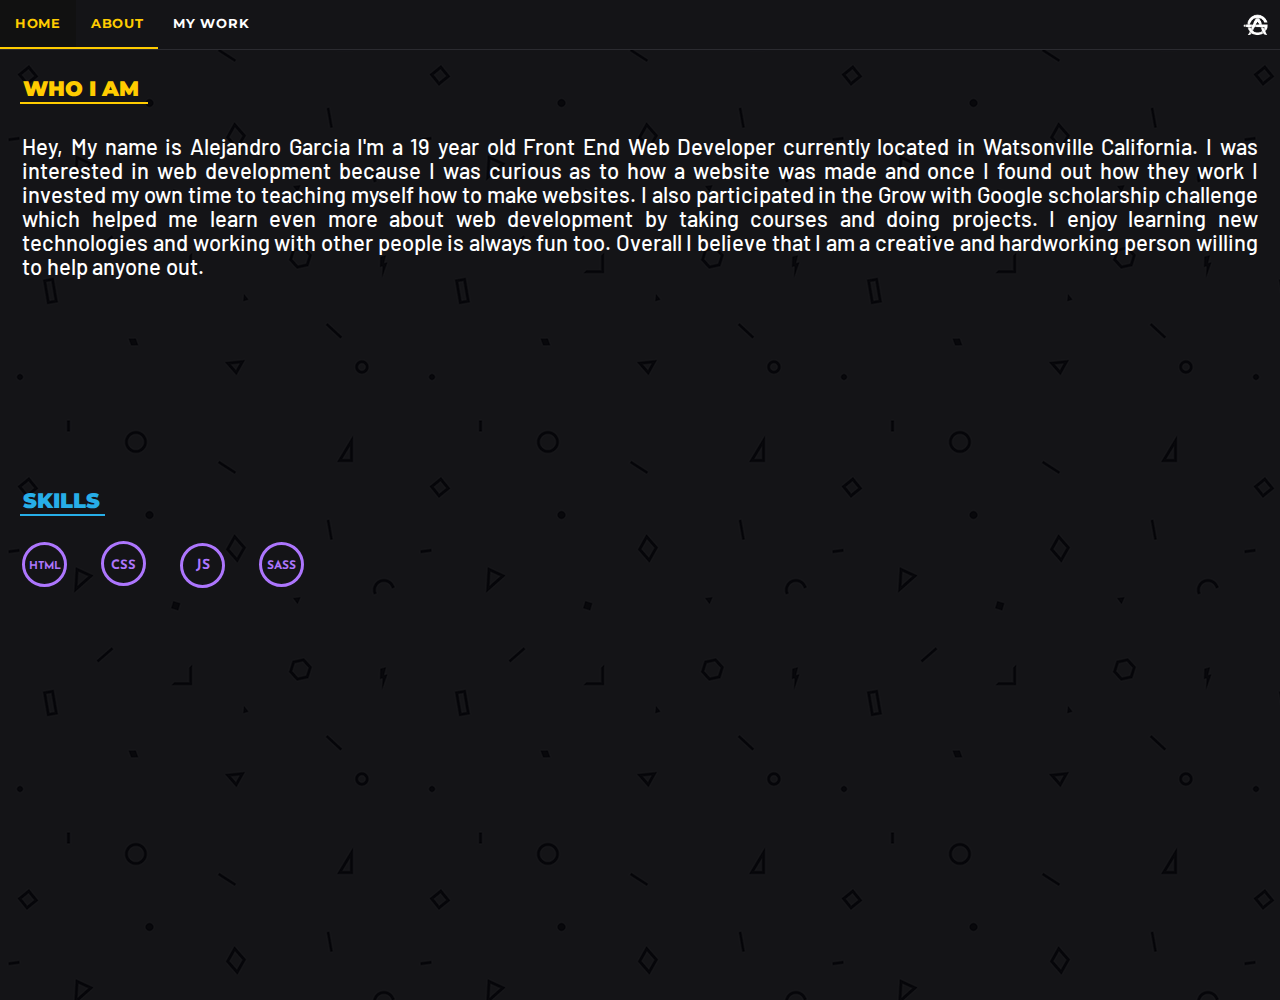
==== about.html @ f2c1bd62 "first commit" ====
<!DOCTYPE html>
<html lang="en">
<head>
  <meta charset="UTF-8">
  <meta name="viewport" content="width=device-width, initial-scale=1.0">
  <meta http-equiv="X-UA-Compatible" content="ie=edge">
  <link href="https://fonts.googleapis.com/css?family=Josefin+Sans:400,600,700" rel="stylesheet">
  <link href="https://fonts.googleapis.com/css?family=Montserrat:400,500,700,800,900" rel="stylesheet">
  <link href="https://fonts.googleapis.com/css?family=Barlow:400,500,600,700" rel="stylesheet">
  <link rel="stylesheet" href="css/reset.css">
  <link rel="stylesheet" href="css/about.css">
  <link rel="shortcut icon" type="image/x-icon" href="favicon.ico">
  <title>Alejandro G. | Portfolio</title>
</head>
  <body>
    <div class="container">
      <div class="menu">
        <nav>
          <ul>
            <li><a href="index.html">Home</a></li>
            <li><a href="about.html" class="active">About</a></li>
            <li><a href="work.html">My Work</a></li>
            <div class="logo">
                <a href="index.html"><img src="img/logo.png" alt="my logo"></a>
            </div>
          </ul>
        </nav>
  </div>

  <div class="main-1">
    <div class="heading-1">
      <h1>Who I am</h1>
    </div>
    <div class="about-me">
        <p>
          Hey, My name is Alejandro Garcia I'm a 19 year old Front End Web Developer currently located in Watsonville California. I was interested in web development because I was curious as to how a website was made and once I found out how they work I invested my own time to teaching myself how to make websites. I also participated in the Grow with Google scholarship challenge which helped me learn even more about web development by taking courses and doing projects. I enjoy learning new technologies and working with other people is always fun too. Overall I believe that I am a creative and hardworking person willing to help anyone out.
        </p>
    </div>
  </div>

    <div class="main-2">
      <div class="heading-2">
        <h1>Skills</h1>
      </div>

      <div class="langs">
        <div class="lang">
          <p class="ht">Html</p>
        </div>

        <div class="lang">
          <p class="css">CSS</p>
        </div>

        <div class="lang">
          <p class="js">JS</p>
        </div>

        <div class="lang">
          <p class="sass">SASS</p>
        </div>

        <!-- <div class="lang">
          <p class="git">GIT</p>
        </div> -->
      </div>

    </div>
  </div>
  </body>
</html>
---- css/about.css ----
body{
  font-family: 'Montserrat', sans-serif;
  background: #19191c;
  background:url(../img/bg1.png);
}
*{
  box-sizing: border-box;
}
.container {
  display: flex;
  flex-wrap: wrap;
  width: 100%;
  margin: 0 auto;
  /* border: solid 1px white; */
}
.active {
    color: #ffcc00;
    border-bottom: 2px solid #ffcc00;
}
.menu {
  width: 100%;
  position: fixed;
}

.menu nav {
  background-color: #141417;
  height: 50px;
  border-bottom: solid 1px #2b2b30;
}

ul {
    list-style-type: none;
    margin: 0;
    padding: 0;
    overflow: hidden;
}

li {
    float: left;
}

li a {
    display: block;
    color: white;
    text-align: center;
    padding: 17px 15px;
    text-decoration: none;
    text-transform: uppercase;
    font-size: 13px;
    font-weight: 700;
    transition: all .2s ease-in-out;
    cursor: pointer;
    letter-spacing: .7px;
}

 li a:hover {
    background-color: #111;
    border-bottom: 2px solid #ffcc00;
    color: #ffcc00;
}

.logo, img {
  float: right;
  height: 45px;
  width: 45px;
}

.main-1 {
  height: 520px;
  width: 100%;
  /* border: solid 1px red; */
  overflow: hidden;
}

.heading-1 {
  width: 150px;
  margin-left: 65px;
  /* border: solid 1px red; */
  margin-top: 78px;
  border-bottom: solid 2px #ffcc00;
}

.heading-1 h1 {
  font-size: 25px;
  font-weight: 900;
  text-transform: uppercase;
  color: #ffcc00;
  padding: 0 0 3px 3px;
}

.about-me {
  width: 92%;
  height: 1230px;
  margin: 30px auto;
  /* border: solid 1px purple; */
  justify-content: center;
}

.about-me p{
  width: 100%;
  color: #fff;
  font-size: 28px;
  font-weight: 500;
  word-spacing: .5px;
  line-height: 35px;
  font-family: 'Barlow', sans-serif;
  text-align: justify;

}

.main-2 {
  height: 550px;
  width: 100%;
  /* border: solid 1px red; */
  float: right;
  overflow: hidden;
}

.heading-2 {
  width: 100px;
  margin-left: 65px;
  /* border: solid 1px red; */
  margin-top: 40px;
  border-bottom: solid 2px #27aee8;
}
.heading-2 h1{
  font-size: 25px;
  font-weight: 900;
  text-transform: uppercase;
  color: #27aee8;
  padding: 0 0 5px 5px;
}

.langs {
  width: 92%;
  /* border: solid 1px green; */
  margin: 35px auto 0;
}

.lang {
  text-transform: uppercase;
  border: solid 3px #AD76FE;
  border-radius: 50%;
  height: 60px;
  width: 60px;
  margin-right: 40px;
  display: inline-block;
}

.ht {
  font-size: 15px;
  padding:  23px 5px;
  font-family: 'Josefin Sans', sans-serif;
  color: #AD76FE;
  font-weight: 800;
}

.css {
  font-size: 17px;
  padding:  22px 11px;
  font-family: 'Josefin Sans', sans-serif;
  color: #AD76FE;
  font-weight: 800;
}

.js {
  font-size: 17px;
  padding:  22px 19px;
  font-family: 'Josefin Sans', sans-serif;
  color: #AD76FE;
  font-weight: 800;
}

.sass {
  font-size: 16px;
  padding:  22px 7.5px;
  font-family: 'Josefin Sans', sans-serif;
  color: #AD76FE;
  font-weight: 800;
}

.git {
  font-size: 16px;
  padding:  22px 13px;
  font-family: 'Josefin Sans', sans-serif;
  color: #AD76FE;
  font-weight: 800;
}


/* width of bar*/
::-webkit-scrollbar {
    width: 10px;
}

/* Track */
::-webkit-scrollbar-track {
    box-shadow: inset 0 0 2px grey;
    border-radius: 5px;
}

/* Handle */
::-webkit-scrollbar-thumb {
    background: #37373d;
    border-radius: 15px;
}



















/* Media query's */
@media screen and (max-width: 1550px) {


  .main-1 {
    height: 450px;
    width: 100%;
    overflow: hidden;
  }

  .heading-1 {
    width: 128px;
    margin-left: 20px;
    margin-top: 78px;
    border-bottom: solid 2px #ffcc00;
  }
  .heading-1 h1{
    font-size: 21px;
    font-weight: 900;
    text-transform: uppercase;
    color: #ffcc00;
    padding: 0 0 3px 3px;
  }

  .about-me {
    width: 96.5%;
    height: 600px;
    margin: 30px auto 0;
    /* border: solid 1px purple; */
    justify-content: center;
  }

  .about-me p{
    width: 100%;
    color: #fff;
    font-size: 22px;
    font-weight: 500;
    word-spacing: .5px;
    line-height: 24px;
    font-family: 'Barlow', sans-serif;

  }

  .heading-2 {
    width: 85px;
    margin-left: 20px;
    margin-top: 40px;
    border-bottom: solid 2px #27aee8;
  }
  .heading-2 h1 {
    font-size: 21px;
    font-weight: 900;
    text-transform: uppercase;
    color: #27aee8;
    padding: 0 0 3px 3px;
  }

  .langs {
    width: 96.5%;
    margin: 25px auto 0;
  }

  .lang {
    text-transform: uppercase;
    border: solid 3px #AD76FE;
    border-radius: 50%;
    height: 45px;
    width: 45px;
    margin-right: 30px;
    display: inline-block;
  }

  .ht {
    font-size: 11px;
    padding:  16px 4px;
    font-family: 'Josefin Sans', sans-serif;
    color: #AD76FE;
    font-weight: 800;
  }

  .css {
    font-size: 13px;
    padding:  15px 7px;
    font-family: 'Josefin Sans', sans-serif;
    color: #AD76FE;
    font-weight: 800;
  }

  .js {
    font-size: 14px;
    padding:  13px 13px;
    font-family: 'Josefin Sans', sans-serif;
    color: #AD76FE;
    font-weight: 800;
  }

  .sass {
    width: 60px;
    font-size: 12px;
    padding:  15px 4.5px;
    font-family: 'Josefin Sans', sans-serif;
    color: #AD76FE;
    font-weight: 800;
  }
}

@media screen and (max-width: 1025px) {
  .menu {
    background-color: #141417;
    height: 48px;
  }

  li a {
      display: block;
      color: white;
      text-align: center;
      padding: 17px 15px;
      text-decoration: none;
      text-transform: uppercase;
      font-size: 13px;
      font-weight: 700;
      transition: all .2s ease-in-out;
      cursor: pointer;
      letter-spacing: .7px;
  }

  .logo, img {
    float: right;
    height: 32px;
    width: 32px;
    margin-top: 2px;
  }

  .main-1 {
    height: 450px;
    width: 100%;
    overflow: hidden;
  }

  .heading-1 {
    width: 128px;
    margin-left: 20px;
    margin-top: 78px;
    border-bottom: solid 2px #ffcc00;
  }
  .heading-1 h1{
    font-size: 21px;
    font-weight: 900;
    text-transform: uppercase;
    color: #ffcc00;
    padding: 0 0 3px 3px;
  }

  .about-me {
    width: 96.5%;
    height: 600px;
    margin: 30px auto 0;
    /* border: solid 1px purple; */
    justify-content: center;
  }

  .about-me p{
    width: 100%;
    color: #fff;
    font-size: 22px;
    font-weight: 500;
    word-spacing: .5px;
    line-height: 24px;
    font-family: 'Barlow', sans-serif;

  }

  .heading-2 {
    width: 85px;
    margin-left: 20px;
    margin-top: 40px;
    border-bottom: solid 2px #27aee8;
  }
  .heading-2 h1 {
    font-size: 21px;
    font-weight: 900;
    text-transform: uppercase;
    color: #27aee8;
    padding: 0 0 3px 3px;
  }

  .langs {
    width: 96.5%;
    margin: 25px auto 0;
  }

  .lang {
    text-transform: uppercase;
    border: solid 3px #AD76FE;
    border-radius: 50%;
    height: 45px;
    width: 45px;
    margin-right: 30px;
    display: inline-block;
  }

  .ht {
    font-size: 11px;
    padding:  16px 4px;
    font-family: 'Josefin Sans', sans-serif;
    color: #AD76FE;
    font-weight: 800;
  }

  .css {
    font-size: 13px;
    padding:  15px 7px;
    font-family: 'Josefin Sans', sans-serif;
    color: #AD76FE;
    font-weight: 800;
  }

  .js {
    font-size: 14px;
    padding:  13px 13px;
    font-family: 'Josefin Sans', sans-serif;
    color: #AD76FE;
    font-weight: 800;
  }

  .sass {
    width: 60px;
    font-size: 12px;
    padding:  15px 4.5px;
    font-family: 'Josefin Sans', sans-serif;
    color: #AD76FE;
    font-weight: 800;
  }
}

@media screen and (max-width: 900px) {
  .menu nav{
    background-color: #141417;
    height: 47px;
  }

  li a {
      display: block;
      color: white;
      text-align: center;
      padding: 17px 15px;
      text-decoration: none;
      text-transform: uppercase;
      font-size: 11px;
      font-weight: 700;
      transition: all .2s ease-in-out;
      cursor: pointer;
      letter-spacing: .7px;
  }

  .logo, img {
    float: right;
    height: 32px;
    width: 32px;
    margin-top: 2px;
  }

  .main-1 {
    height: 450px;
    width: 100%;
    overflow: hidden;
  }

  .heading-1 {
    width: 122px;
    margin-left: 20px;
    margin-top: 78px;
    border-bottom: solid 2px #ffcc00;
  }
  .heading-1 h1{
    font-size: 20px;
    font-weight: 900;
    text-transform: uppercase;
    color: #ffcc00;
    padding: 0 0 3px 3px;
  }

  .about-me {
    width: 94%;
    height: 600px;
    margin: 30px auto 0;
    justify-content: center;
  }

  .about-me p{
    width: 100%;
    color: #fff;
    font-size: 18.5px;
    font-weight: 500;
    word-spacing: .5px;
    line-height: 22px;
    font-family: 'Barlow', sans-serif;

  }

  .heading-2 {
    width: 83px;
    margin-left: 20px;
    margin-top: 40px;
    border-bottom: solid 2px #27aee8;
  }
  .heading-2 h1 {
    font-size: 20px;
    font-weight: 900;
    text-transform: uppercase;
    color: #27aee8;
    padding: 0 0 3px 3px;
  }

  .langs {
    width: 94%;
    margin: 25px auto 0;
  }

  .lang {
    text-transform: uppercase;
    border: solid 3px #AD76FE;
    border-radius: 50%;
    height: 40px;
    width: 40px;
    margin-right: 30px;
    display: inline-block;
  }

  .ht {
    font-size: 10px;
    padding:  14px 3px;
    font-family: 'Josefin Sans', sans-serif;
    color: #AD76FE;
    font-weight: 800;
  }

  .css {
    font-size: 12px;
    padding:  13px 6px;
    font-family: 'Josefin Sans', sans-serif;
    color: #AD76FE;
    font-weight: 800;
  }

  .js {
    font-size: 13px;
    padding:  12px 10px;
    font-family: 'Josefin Sans', sans-serif;
    color: #AD76FE;
    font-weight: 800;
  }

  .sass {
    width: 60px;
    font-size: 11px;
    padding:  14px 4px;
    font-family: 'Josefin Sans', sans-serif;
    color: #AD76FE;
    font-weight: 800;
  }
}

/* Medium screens */
@media screen and (max-width: 715px) {
  .menu nav{
    background-color: #141417;
    height: 47px;
  }

  li a {
      display: block;
      color: white;
      text-align: center;
      padding: 17px 15px;
      text-decoration: none;
      text-transform: uppercase;
      font-size: 11px;
      font-weight: 700;
      transition: all .2s ease-in-out;
      cursor: pointer;
      letter-spacing: .7px;
  }

  .logo, img {
    float: right;
    height: 32px;
    width: 32px;
    margin-top: 2px;
  }

  .main-1 {
    height: 450px;
    width: 100%;
    overflow: hidden;
  }

  .heading-1 {
    width: 122px;
    margin-left: 20px;
    margin-top: 78px;
    border-bottom: solid 2px #ffcc00;
  }
  .heading-1 h1{
    font-size: 20px;
    font-weight: 900;
    text-transform: uppercase;
    color: #ffcc00;
    padding: 0 0 3px 3px;
  }

  .about-me {
    width: 94%;
    height: 600px;
    margin: 30px auto 0;
    justify-content: center;
  }

  .about-me p{
    width: 100%;
    color: #fff;
    font-size: 16px;
    font-weight: 500;
    word-spacing: .5px;
    line-height: 22px;
    font-family: 'Barlow', sans-serif;

  }

  .heading-2 {
    width: 83px;
    margin-left: 20px;
    margin-top: 40px;
    border-bottom: solid 2px #27aee8;
  }
  .heading-2 h1 {
    font-size: 20px;
    font-weight: 900;
    text-transform: uppercase;
    color: #27aee8;
    padding: 0 0 3px 3px;
  }

  .langs {
    width: 94%;
    margin: 25px auto 0;
  }

  .lang {
    text-transform: uppercase;
    border: solid 3px #AD76FE;
    border-radius: 50%;
    height: 40px;
    width: 40px;
    margin-right: 30px;
    display: inline-block;
  }

  .ht {
    font-size: 10px;
    padding:  14px 3px;
    font-family: 'Josefin Sans', sans-serif;
    color: #AD76FE;
    font-weight: 800;
  }

  .css {
    font-size: 12px;
    padding:  13px 6px;
    font-family: 'Josefin Sans', sans-serif;
    color: #AD76FE;
    font-weight: 800;
  }

  .js {
    font-size: 13px;
    padding:  12px 10px;
    font-family: 'Josefin Sans', sans-serif;
    color: #AD76FE;
    font-weight: 800;
  }

  .sass {
    width: 60px;
    font-size: 11px;
    padding:  14px 4px;
    font-family: 'Josefin Sans', sans-serif;
    color: #AD76FE;
    font-weight: 800;
  }
}



/* Small screens */
@media screen and (max-width: 565px) {
  .menu nav{
    background-color: #141417;
    height: 47px;
  }

  li a {
      display: block;
      color: white;
      text-align: center;
      padding: 17px 15px;
      text-decoration: none;
      text-transform: uppercase;
      font-size: 11px;
      font-weight: 700;
      transition: all .2s ease-in-out;
      cursor: pointer;
      letter-spacing: .7px;
  }

  .logo, img {
    float: right;
    height: 32px;
    width: 32px;
    margin-top: 2px;
  }

  .main-1 {
    height: 505px;
    width: 100%;
    overflow: hidden;
  }

  .heading-1 {
    width: 122px;
    margin-left: 20px;
    margin-top: 78px;
    border-bottom: solid 2px #ffcc00;
  }
  .heading-1 h1{
    font-size: 20px;
    font-weight: 900;
    text-transform: uppercase;
    color: #ffcc00;
    padding: 0 0 3px 3px;
  }

  .about-me p{
    width: 100%;
    color: #fff;
    font-size: 13.5px;
    font-weight: 500;
    word-spacing: .5px;
    line-height: 22px;
    font-family: 'Barlow', sans-serif;

  }

  .heading-2 {
    width: 83px;
    margin-left: 20px;
    margin-top: 20px;
    border-bottom: solid 2px #27aee8;
  }
  .heading-2 h1 {
    font-size: 20px;
    font-weight: 900;
    text-transform: uppercase;
    color: #27aee8;
    padding: 0 0 3px 3px;
  }

  .langs {
    width: 92%;
    margin: 25px auto 0;
  }

  .lang {
    text-transform: uppercase;
    border: solid 3px #AD76FE;
    border-radius: 50%;
    height: 40px;
    width: 40px;
    margin-right: 30px;
    display: inline-block;
  }

  .ht {
    font-size: 10px;
    padding:  14px 3px;
    font-family: 'Josefin Sans', sans-serif;
    color: #AD76FE;
    font-weight: 800;
  }

  .css {
    font-size: 12px;
    padding:  13px 6px;
    font-family: 'Josefin Sans', sans-serif;
    color: #AD76FE;
    font-weight: 800;
  }

  .js {
    font-size: 13px;
    padding:  12px 10px;
    font-family: 'Josefin Sans', sans-serif;
    color: #AD76FE;
    font-weight: 800;
  }

  .sass {
    width: 60px;
    font-size: 11px;
    padding:  14px 4px;
    font-family: 'Josefin Sans', sans-serif;
    color: #AD76FE;
    font-weight: 800;
  }
}
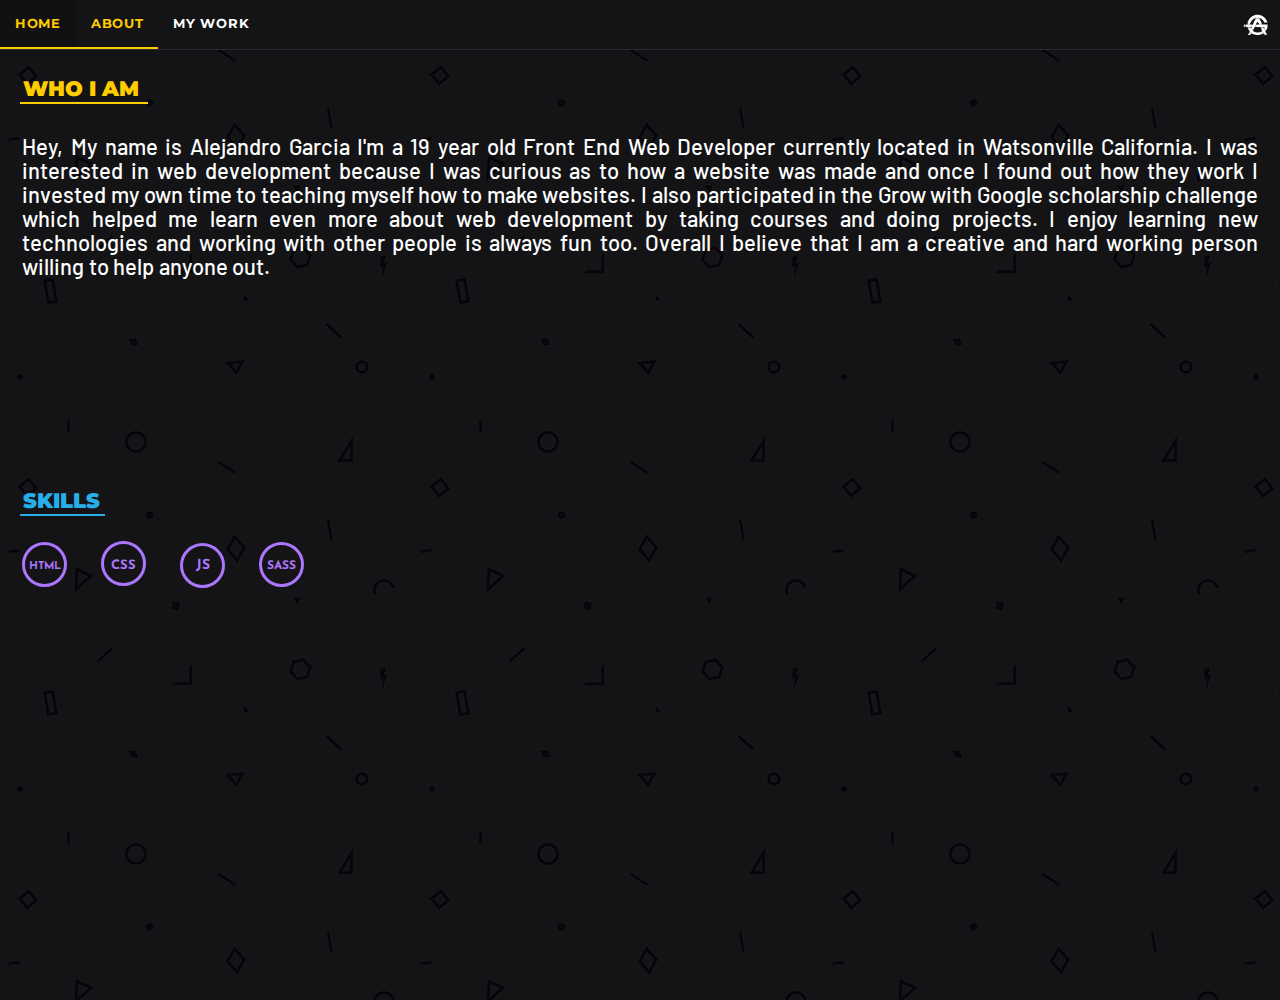
==== commit 9e95affe: "fixed typo" ====
--- a/about.html
+++ b/about.html
@@ -33,7 +33,7 @@
     </div>
     <div class="about-me">
         <p>
-          Hey, My name is Alejandro Garcia I'm a 19 year old Front End Web Developer currently located in Watsonville California. I was interested in web development because I was curious as to how a website was made and once I found out how they work I invested my own time to teaching myself how to make websites. I also participated in the Grow with Google scholarship challenge which helped me learn even more about web development by taking courses and doing projects. I enjoy learning new technologies and working with other people is always fun too. Overall I believe that I am a creative and hardworking person willing to help anyone out.
+          Hey, My name is Alejandro Garcia I'm a 19 year old Front End Web Developer currently located in Watsonville California. I was interested in web development because I was curious as to how a website was made and once I found out how they work I invested my own time to teaching myself how to make websites. I also participated in the Grow with Google scholarship challenge which helped me learn even more about web development by taking courses and doing projects. I enjoy learning new technologies and working with other people is always fun too. Overall I believe that I am a creative and hard working person willing to help anyone out.
         </p>
     </div>
   </div>
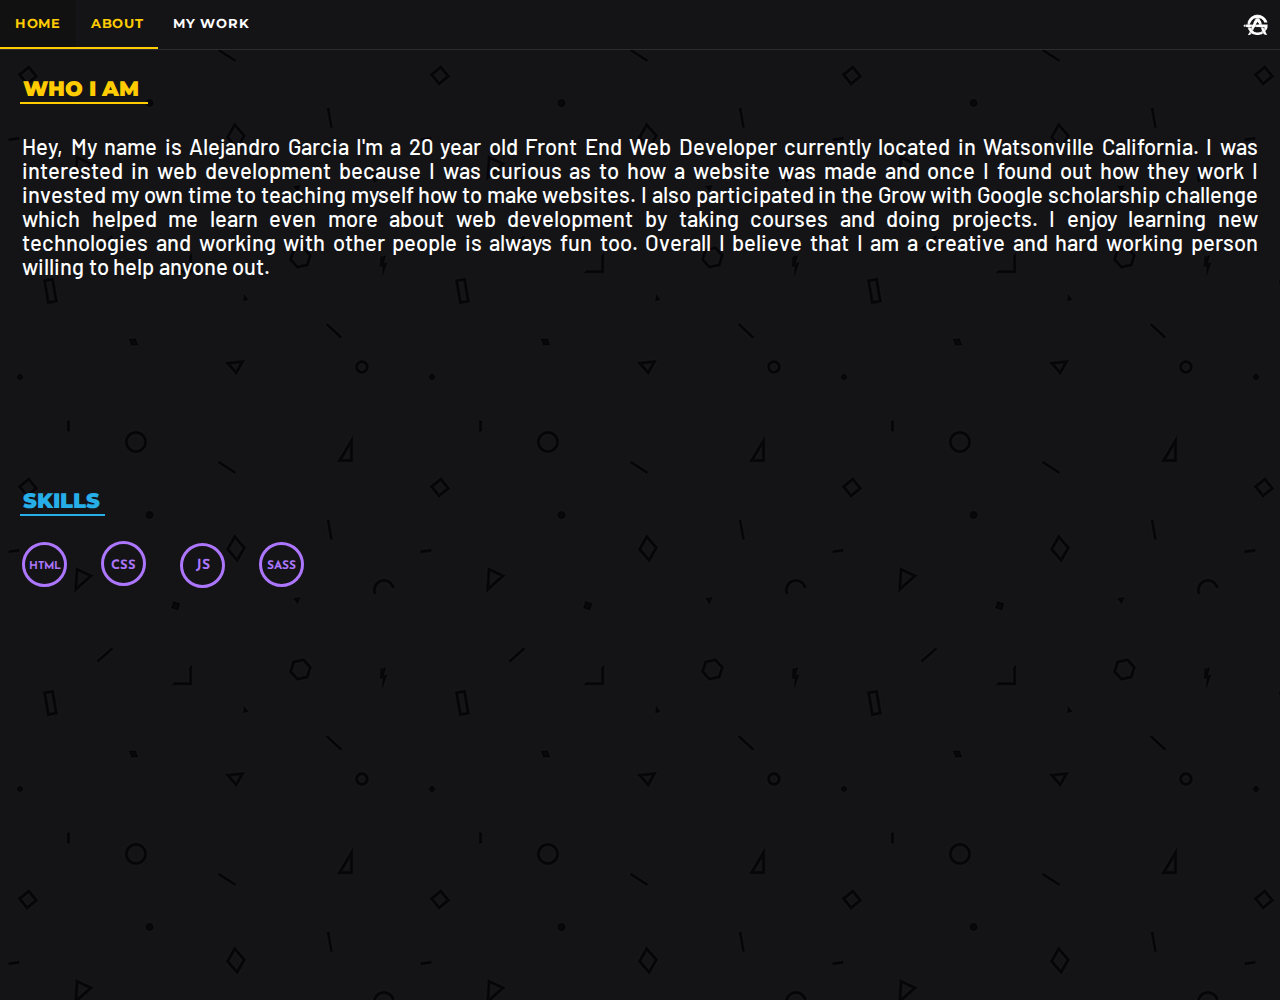
==== commit a7d952bb: "Edited age" ====
--- a/about.html
+++ b/about.html
@@ -33,7 +33,7 @@
     </div>
     <div class="about-me">
         <p>
-          Hey, My name is Alejandro Garcia I'm a 19 year old Front End Web Developer currently located in Watsonville California. I was interested in web development because I was curious as to how a website was made and once I found out how they work I invested my own time to teaching myself how to make websites. I also participated in the Grow with Google scholarship challenge which helped me learn even more about web development by taking courses and doing projects. I enjoy learning new technologies and working with other people is always fun too. Overall I believe that I am a creative and hard working person willing to help anyone out.
+          Hey, My name is Alejandro Garcia I'm a 20 year old Front End Web Developer currently located in Watsonville California. I was interested in web development because I was curious as to how a website was made and once I found out how they work I invested my own time to teaching myself how to make websites. I also participated in the Grow with Google scholarship challenge which helped me learn even more about web development by taking courses and doing projects. I enjoy learning new technologies and working with other people is always fun too. Overall I believe that I am a creative and hard working person willing to help anyone out.
         </p>
     </div>
   </div>
